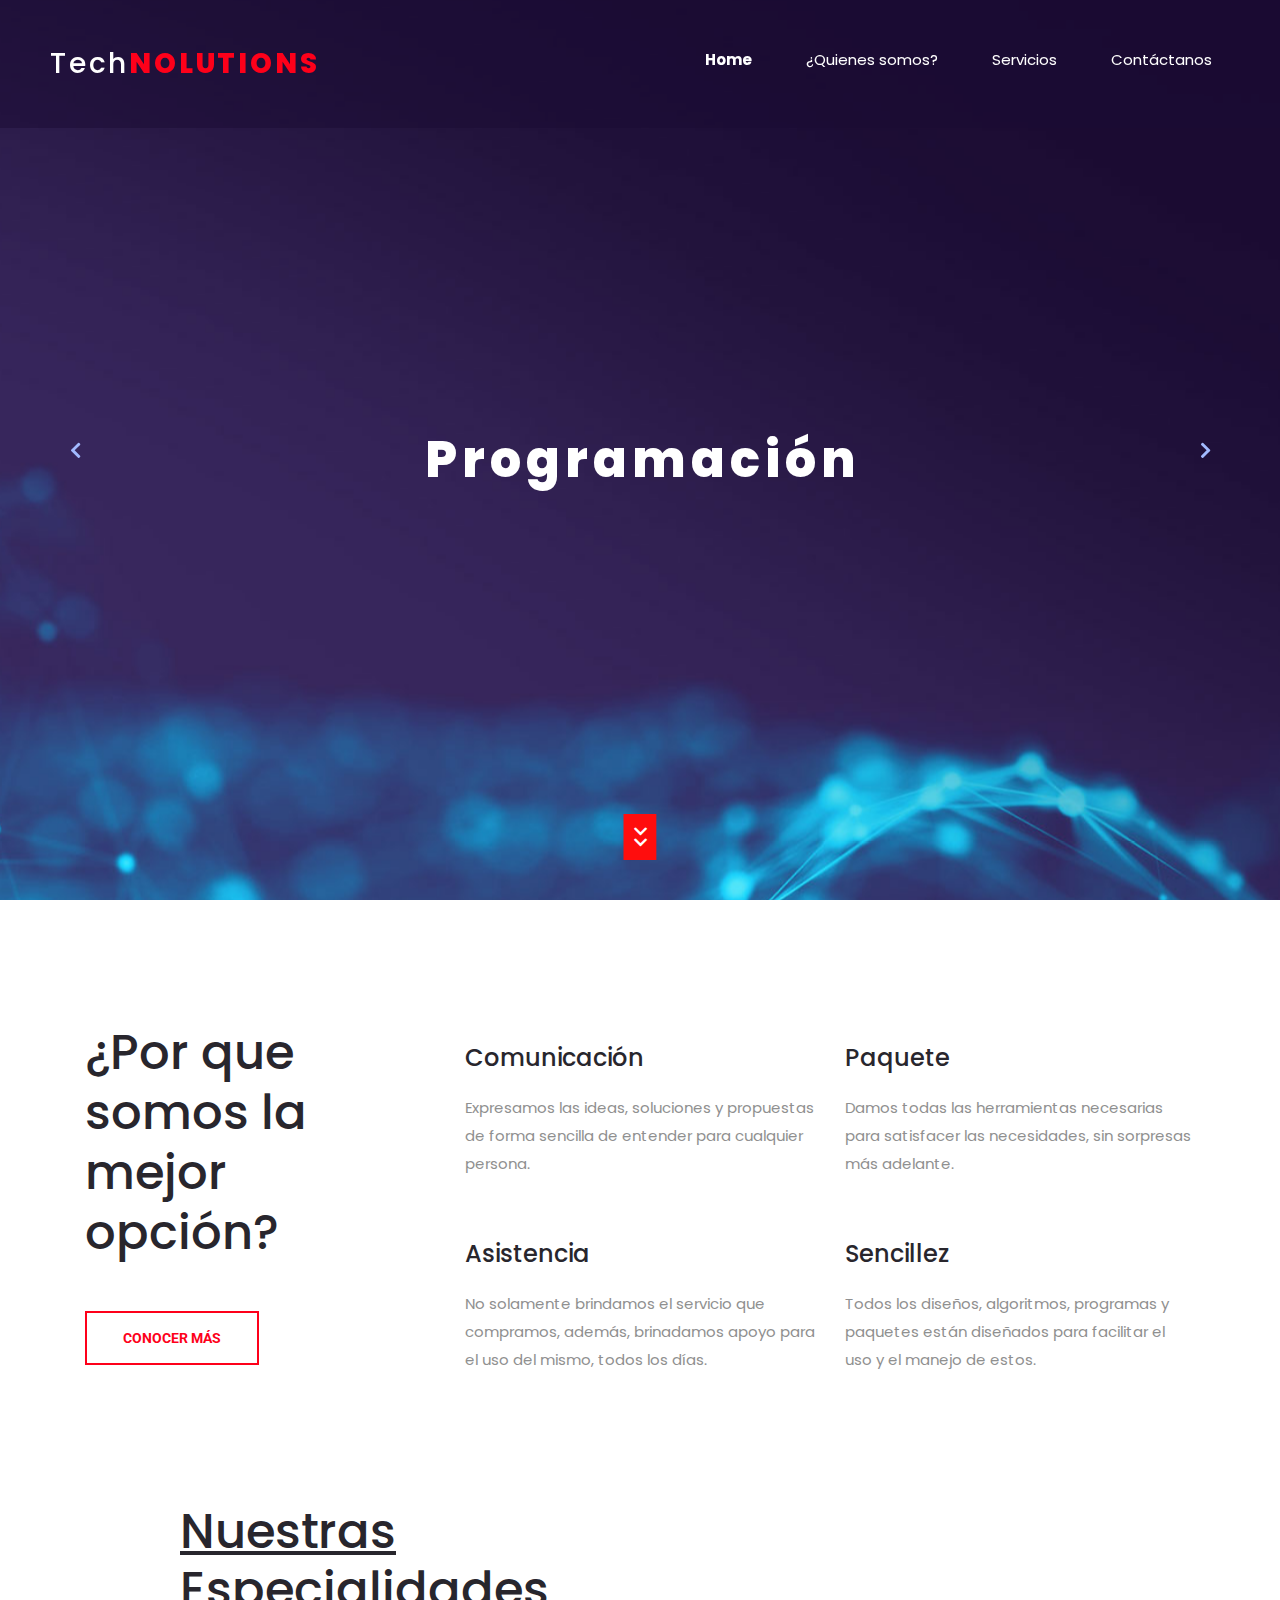
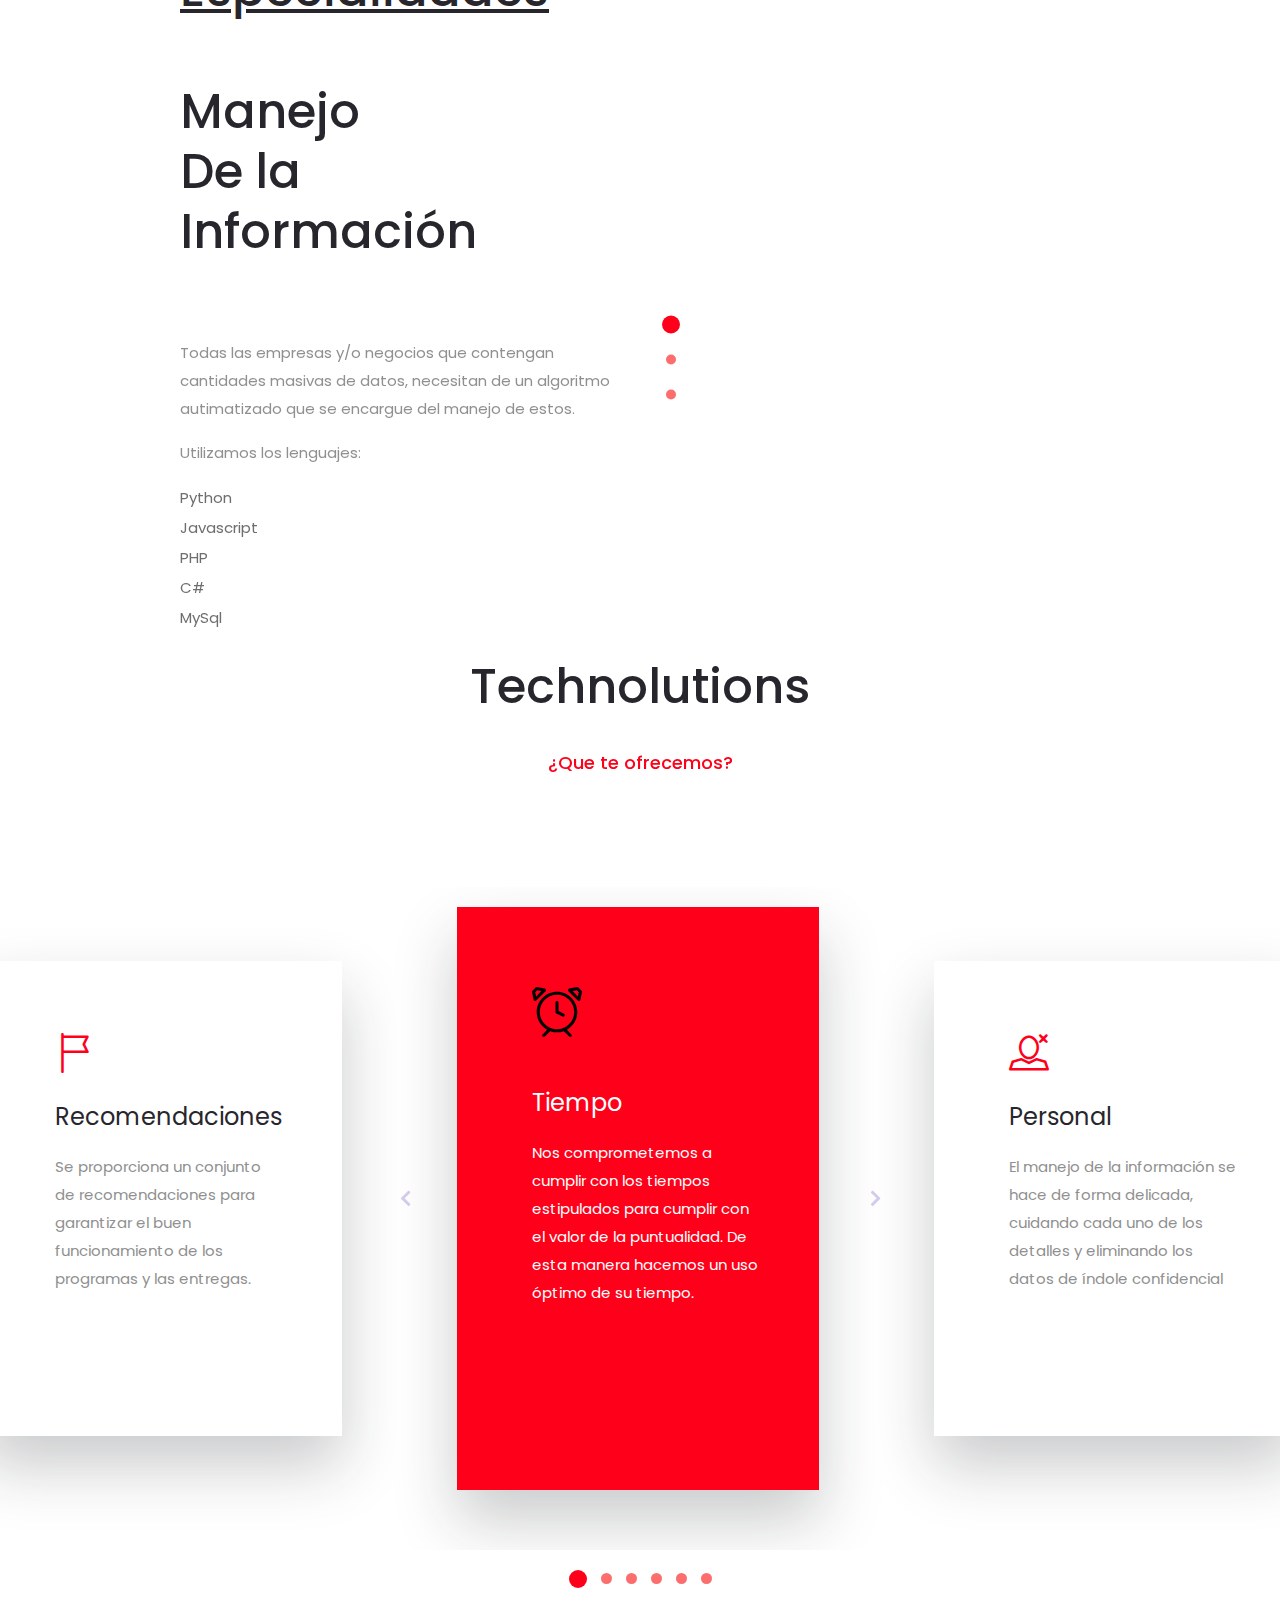
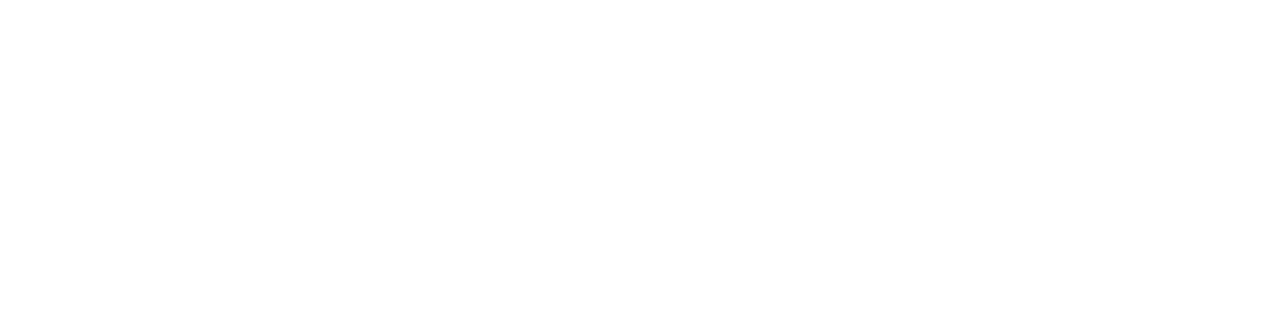
==== index.html @ a30c456f "Add files via upload" ====
<!DOCTYPE html>
<html lang="en">
<head>
<title>Technolutions</title>
<link rel="shortcut icon" href="images/logo.ico">
<meta charset="utf-8">
<meta http-equiv="X-UA-Compatible" content="IE=edge">
<meta name="description" content="RanGO Project">
<meta name="viewport" content="width=device-width, initial-scale=1">
<link rel="stylesheet" type="text/css" href="styles/bootstrap4/bootstrap.min.css">
<link href="plugins/fontawesome-free-5.0.1/css/fontawesome-all.css" rel="stylesheet" type="text/css">
<link rel="stylesheet" type="text/css" href="plugins/OwlCarousel2-2.2.1/owl.carousel.css">
<link rel="stylesheet" type="text/css" href="plugins/OwlCarousel2-2.2.1/owl.theme.default.css">
<link rel="stylesheet" type="text/css" href="plugins/OwlCarousel2-2.2.1/animate.css">
<link rel="stylesheet" type="text/css" href="plugins/slick-1.8.0/slick.css">
<link href="plugins/icon-font/styles.css" rel="stylesheet" type="text/css">
<link rel="stylesheet" type="text/css" href="styles/main_styles.css">
<link rel="stylesheet" type="text/css" href="styles/responsive.css">
</head>

<body>

<div class="super_container">
	
	<!-- Header -->

	<header class="header d-flex flex-row justify-content-end align-items-center trans_200">
		
		<!-- Logo -->
		<div class="logo mr-auto">
			<a href="#">Tech<span>Nolutions</span></a>
		</div>

		<!-- Navigation -->
		<nav class="main_nav justify-self-end text-right">
			<ul>
				<li class="active"><a href="#">Home</a></li>
				<li><a href="about.html">¿Quienes somos?</a></li>
				<li><a href="services.html">Servicios</a></li>
				<li><a href="contact.html">Contáctanos</a></li>
			</ul>
			
		
		</nav>

		<!-- Hamburger -->
		<div class="hamburger_container bez_1">
			<i class="fas fa-bars trans_200"></i>
		</div>
		
	</header>

	<!-- Menu -->

	<div class="menu_container">
		<div class="menu menu_mm text-right">
			<div class="menu_close"><i class="far fa-times-circle trans_200"></i></div>
			<ul class="menu_mm">
				<li class="active"><a href="#">Home</a></li>
				<li><a href="about.html">¿Quienes somos?</a></li>
				<li><a href="services.html">Servicios</a></li>
				<li><a href="contact.html">Contáctanos</a></li>
			</ul>
		</div>
	</div>

	<!-- Home -->

	<div class="home">
		<div class="home_background_container prlx_parent">
			<div class="home_background prlx" style="background-image:url(images/slider_background.jpg)"></div>
		</div>
		
		<!-- Hero Slider -->
		<div class="hero_slider_container">
			
			<!-- Slider -->
			<div class="owl-carousel owl-theme hero_slider">

				<!-- Slider Item -->
				<div class="owl-item hero_slider_item item_1 d-flex flex-column align-items-center justify-content-center">
					<span></span>
					<span></span>
					<span style="font-size: 50px;">Programación</span>
					<span></span>
				</div>
				<div class="owl-item hero_slider_item item_1 d-flex flex-column align-items-center justify-content-center">
					<span></span>
					<span></span>
					<span style="font-size: 50px;">Mantenimiento</span>
					<span></span>
				</div>
				<div class="owl-item hero_slider_item item_1 d-flex flex-column align-items-center justify-content-center">
					<span></span>
					<span></span>
					<span style="font-size: 50px;">Tutorías</span>
					<span></span>
				</div>


			</div>
			
			<!-- Hero Slider Navigation Left -->
			<div class="hero_slider_nav hero_slider_nav_left">
				<div class="hero_slider_prev d-flex flex-column align-items-center justify-content-center trans_200">
					<i class="fas fa-chevron-left trans_200"></i>
				</div>
			</div>

			<!-- Hero Slider Navigation Right -->
			<div class="hero_slider_nav hero_slider_nav_right">
				<div class="hero_slider_next d-flex flex-column align-items-center justify-content-center trans_200">
					<i class="fas fa-chevron-right trans_200"></i>
				</div>
			</div>

		</div>

		<div class="hero_side_text_container">
			<div class="double_arrow_container d-flex flex-column align-items-center justify-content-center">
				<div class="double_arrow nav_links" data-scroll-to=".icon_boxes">
					<i class="fas fa-chevron-left trans_200"></i>
					<i class="fas fa-chevron-left trans_200"></i>
				</div>
			</div>
			<div class="hero_side_text" style="background-color: #ff0d0d;">
				<h2 style="font-size: 35px;color: #fff;">Solucionando problemas sin crear más</h2>
			</div>
		</div>
		
		<div class="next_section_scroll" style="background-color: #ff0d0d;">
			<div class="next_section nav_links" data-scroll-to=".icon_boxes" style="background-color: #ff0d0d;">
				<i class="fas fa-chevron-down trans_200"></i>
				<i class="fas fa-chevron-down trans_200"></i>
			</div>
		</div>
			
	</div>

	<!-- Icon Boxes -->

	<div class="icon_boxes">
		<div class="container">
			<div class="row">
				<div class="col-lg-4">
					<div class="icon_box_title">
						<h1>¿Por que somos la mejor opción?</h1>
					</div>
					<div class="button icon_box_button trans_200">
						<a href="about.html" class="trans_200">Conocer más</a>
					</div>
				</div>

				<div class="col-lg-4 icon_box_col">

					<!-- Icon Box Item -->
					<div class="icon_box_item">
						<h2>Comunicación</h2>
						<p>Expresamos las ideas, soluciones y propuestas de forma sencilla de entender para cualquier persona.</p>
					</div>

					<!-- Icon Box Item -->
					<div class="icon_box_item">
						<h2>Asistencia</h2>
						<p>No solamente brindamos el servicio que compramos, además, brinadamos apoyo para el uso del mismo, todos los días.</p>
					</div>

				</div>

				<div class="col-lg-4 icon_box_col">

					<!-- Icon Box Item -->
					<div class="icon_box_item">
						<h2>Paquete</h2>
						<p>Damos todas las herramientas necesarias para satisfacer las necesidades, sin sorpresas más adelante.</p>
					</div>

					<!-- Icon Box Item -->
					<div class="icon_box_item">
						<h2>Sencillez</h2>
						<p>Todos los diseños, algoritmos, programas y paquetes están diseñados para facilitar el uso y el manejo de estos.</p>
					</div>
					
				</div>
			</div>
		</div>
	</div>

	<!-- Vertical Slider Section -->

	<div class="v_slider_section">
		<div class="container fill_height">
			<div class="row fill_height">

			

				<div class="col-lg-5 offset-lg-1 v_slider_content d-flex flex-column justify-content-center">
					<div class="v_slider_container">

						<!-- Vertical Slider -->
						<h1 style="text-decoration: underline;">Nuestras Especialidades</h1>
						<br><br>
						<div class="v_slider">
							<!-- Vertical Slider Item -->
							<div class="v_slider_item">
								<h1>Manejo</h1>
								<h1>De la</h1>
								<h1>Información</h1>
								<p>Todas las empresas y/o negocios que contengan cantidades masivas de datos, necesitan de un algoritmo autimatizado que se encargue del manejo de estos.</p>
								<p>Utilizamos los lenguajes: </p>
								<ul>
									<li>Python</li>
									<li>Javascript</li>
									<li>PHP</li>
									<li>C#</li>
									<li>MySql</li>
								</ul>
								
							</div>
							<div class="v_slider_item">
								<h1>Diseño</h1>
								<h1>Digital</h1>
								<p>Realizamos el diseño de forma llamativa de todos los elementos que puedan ser utilizados para difundir de forma digital o física.</p>
								<ul>
									<li>Digitalización de firmas</li>
									<li>Logos</li>
									<li>Tarjetas de presentación</li>
									<li>Posters</li>
									<li>Flyers</li>
									<li>Videos</li>
									<li>Edición de fotos</li>
									<li>Posts</li>
									
								</ul>
								
							</div>
							<div class="v_slider_item">
								<h1>Mantenimiento</h1>
								<p>Realizamos todos los procesos necesarios para extender, cuidar y asegurar la vida de los equipos informáticos.</p>
								<p>¿Que hacemos?</p>
								<ul>
									<li><strong>Mantenimiento general</strong> (computadoras, celulares, consolas, equipos de sonido, etc)</li>
									<li><strong>Problemas de software</strong> (pantallazos azules, instalación de windows, rendimiento deficiente, etc)</li>
									<li><strong>Ensamblamiento de computadoras</strong></li>
									<li><strong>instalación de productos</strong>(entretenimiento, productividad, etc)</li>
								</ul>
								
							</div>


						</div>
					</div>
				</div>

			</div>
		</div>
	</div>

	<!-- Services -->

	<div class="services">
		<div class="container">
			<div class="row">
				<div class="col text-center">
					<div class="section_title">
						<h1>Technolutions</h1>
						<span>¿Que te ofrecemos?</span>
					</div>
				</div>
			</div>
		</div>

		<div class="h_slider_container services_slider_container">
			<div class="service_slider_outer">
				<!-- Services Slider -->
				<div class="owl-carousel owl-theme services_slider">
					
					<!-- Services Slider Item-->
					<div class="owl-item services_item">
						<div class="services_item_inner">
							<div class="service_item_content">
								<div class="service_item_title">
									<div class="service_item_icon">
										<div data-icon="&#xe083;" class="icon"></div>
									</div>
									<h2>Tiempo</h2>
								</div>
								<p>Nos comprometemos a cumplir con los tiempos estipulados para cumplir con el valor de la puntualidad. De esta manera hacemos un uso óptimo de su tiempo.</p>
							
							</div>
						</div>
					</div>

					<!-- Services Slider Item-->
					<div class="owl-item services_item">
						<div class="services_item_inner">
							<div class="service_item_content">
								<div class="service_item_title">
									<div class="service_item_icon">
										<div data-icon="&#xe059;" class="icon"></div>
									</div>
									<h2>Personal</h2>
								</div>
								<p>El manejo de la información se hace de forma delicada, cuidando cada uno de los detalles y eliminando los datos de índole confidencial</p>
								
							</div>
						</div>
					</div>

					<!-- Services Slider Item-->
					<div class="owl-item services_item">
						<div class="services_item_inner">
							<div class="service_item_content">
								<div class="service_item_title">
									<div class="service_item_icon">
										<div data-icon="&#xe024;" class="icon"></div>
									</div>
									<h2>Comparación</h2>
								</div>
								<p>Anotación de cada una de las mejoras fueron realizadas con nosotros.</p>

							</div>
						</div>
					</div>

					<!-- Services Slider Item-->
					<div class="owl-item services_item">
						<div class="services_item_inner">
							<div class="service_item_content">
								<div class="service_item_title">
									<div class="service_item_icon">
										<div data-icon="&#xe05e;" class="icon"></div>
									</div>
									<h2>Difusión</h2>
								</div>
								<p>Al contactar y comprar con nosotros, nos comprometemos a recomendar los servicios del cliente con demás contactos.</p>

							</div>
						</div>
					</div>

					<!-- Services Slider Item-->
					<div class="owl-item services_item">
						<div class="services_item_inner">
							<div class="service_item_content">
								<div class="service_item_title">
									<div class="service_item_icon">
										<div data-icon="&#xe040;" class="icon"></div>
									</div>
									<h2>Retroalimentación</h2>
								</div>
								<p>Al ser un servicio completo, proporcionamos respuestas a todas las dudas que puedan surgir.</p>
								
							</div>
						</div>
					</div>

					<!-- Services Slider Item-->
					<div class="owl-item services_item">
						<div class="services_item_inner">
							<div class="service_item_content">
								<div class="service_item_title">
									<div class="service_item_icon">
										<div data-icon="&#xe020;" class="icon"></div>
									</div>
									<h2>Recomendaciones</h2>
								</div>
								<p>Se proporciona un conjunto de recomendaciones para garantizar el buen funcionamiento de los programas y las entregas.</p>
							
							</div>
						</div>
					</div>

				</div>
			
				<div class="services_slider_nav services_slider_nav_left"><i class="fas fa-chevron-left trans_200"></i></div>
				<div class="services_slider_nav services_slider_nav_right"><i class="fas fa-chevron-right trans_200"></i></div>

			</div>
		</div>
	</div>

	

	<!-- Footer -->

	<footer class="footer">

			<div class="container">
				<div class="row">
					
					<div class="col-lg-4">
						
						<!-- Footer Intro -->
						<div class="footer_intro">
							
							<!-- Logo -->
							
						
							
							
							<!-- Copyright -->
							
							
						</div>
						
						<!-- Footer Services -->
						
						
						
					</div>
				</footer>

</div>

<script src="js/jquery-3.2.1.min.js"></script>
<script src="styles/bootstrap4/popper.js"></script>
<script src="styles/bootstrap4/bootstrap.min.js"></script>
<script src="plugins/greensock/TweenMax.min.js"></script>
<script src="plugins/greensock/TimelineMax.min.js"></script>
<script src="plugins/scrollmagic/ScrollMagic.min.js"></script>
<script src="plugins/greensock/animation.gsap.min.js"></script>
<script src="plugins/greensock/ScrollToPlugin.min.js"></script>
<script src="plugins/slick-1.8.0/slick.js"></script>
<script src="plugins/OwlCarousel2-2.2.1/owl.carousel.js"></script>
<script src="plugins/scrollTo/jquery.scrollTo.min.js"></script>
<script src="plugins/easing/easing.js"></script>
<script src="js/custom.js"></script>
</body>

</html>
---- plugins/icon-font/styles.css ----
@charset "UTF-8";

@font-face {
  font-family: "outlined-iconset";
  src:url("fonts/outlined-iconset.eot");
  src:url("fonts/outlined-iconset.eot?#iefix") format("embedded-opentype"),
    url("fonts/outlined-iconset.woff") format("woff"),
    url("fonts/outlined-iconset.ttf") format("truetype"),
    url("fonts/outlined-iconset.svg#outlined-iconset") format("svg");
  font-weight: normal;
  font-style: normal;

}

[data-icon]:before {
  font-family: "outlined-iconset" !important;
  content: attr(data-icon);
  font-style: normal !important;
  font-weight: normal !important;
  font-variant: normal !important;
  text-transform: none !important;
  speak: none;
  line-height: 1;
  -webkit-font-smoothing: antialiased;
  -moz-osx-font-smoothing: grayscale;
}

[class^="icon-"]:before,
[class*=" icon-"]:before {
  font-family: "outlined-iconset" !important;
  font-style: normal !important;
  font-weight: normal !important;
  font-variant: normal !important;
  text-transform: none !important;
  speak: none;
  line-height: 1;
  -webkit-font-smoothing: antialiased;
  -moz-osx-font-smoothing: grayscale;
}

.icon-boat:before {
  content: "\e000";
}
.icon-booknote:before {
  content: "\e001";
}
.icon-booknote-add:before {
  content: "\e002";
}
.icon-booknote-remove:before {
  content: "\e003";
}
.icon-camera-1:before {
  content: "\e004";
}
.icon-camera-2:before {
  content: "\e005";
}
.icon-cloud-check:before {
  content: "\e006";
}
.icon-cloud-delete:before {
  content: "\e007";
}
.icon-cloud-download:before {
  content: "\e008";
}
.icon-cloud-upload:before {
  content: "\e009";
}
.icon-cloudy:before {
  content: "\e00a";
}
.icon-cocktail:before {
  content: "\e00b";
}
.icon-coffee:before {
  content: "\e00c";
}
.icon-compass:before {
  content: "\e00d";
}
.icon-compress:before {
  content: "\e00e";
}
.icon-cutlery:before {
  content: "\e00f";
}
.icon-delete:before {
  content: "\e010";
}
.icon-delete-folder:before {
  content: "\e011";
}
.icon-dialogue-add:before {
  content: "\e012";
}
.icon-dialogue-delete:before {
  content: "\e013";
}
.icon-dialogue-happy:before {
  content: "\e014";
}
.icon-dialogue-sad:before {
  content: "\e015";
}
.icon-dialogue-text:before {
  content: "\e016";
}
.icon-dialogue-think:before {
  content: "\e017";
}
.icon-diamond:before {
  content: "\e018";
}
.icon-dish-fork:before {
  content: "\e019";
}
.icon-dish-spoon:before {
  content: "\e01a";
}
.icon-download:before {
  content: "\e01b";
}
.icon-download-folder:before {
  content: "\e01c";
}
.icon-expand:before {
  content: "\e01d";
}
.icon-eye:before {
  content: "\e01e";
}
.icon-fast-food:before {
  content: "\e01f";
}
.icon-flag:before {
  content: "\e020";
}
.icon-folder:before {
  content: "\e021";
}
.icon-geolocalizator:before {
  content: "\e022";
}
.icon-globe:before {
  content: "\e023";
}
.icon-graph:before {
  content: "\e024";
}
.icon-graph-descending:before {
  content: "\e025";
}
.icon-graph-rising:before {
  content: "\e026";
}
.icon-hammer:before {
  content: "\e027";
}
.icon-happy-drop:before {
  content: "\e028";
}
.icon-headphones:before {
  content: "\e029";
}
.icon-heart:before {
  content: "\e02a";
}
.icon-heart-broken:before {
  content: "\e02b";
}
.icon-home:before {
  content: "\e02c";
}
.icon-hourglass:before {
  content: "\e02d";
}
.icon-image:before {
  content: "\e02e";
}
.icon-key:before {
  content: "\e02f";
}
.icon-life-buoy:before {
  content: "\e030";
}
.icon-list:before {
  content: "\e031";
}
.icon-lock-closed:before {
  content: "\e032";
}
.icon-lock-open:before {
  content: "\e033";
}
.icon-loudspeaker:before {
  content: "\e034";
}
.icon-magnifier:before {
  content: "\e035";
}
.icon-magnifier-minus:before {
  content: "\e036";
}
.icon-magnifier-plus:before {
  content: "\e037";
}
.icon-mail:before {
  content: "\e038";
}
.icon-mail-open:before {
  content: "\e039";
}
.icon-map:before {
  content: "\e03a";
}
.icon-medical-case:before {
  content: "\e03b";
}
.icon-microphone-1:before {
  content: "\e03c";
}
.icon-microphone-2:before {
  content: "\e03d";
}
.icon-minus:before {
  content: "\e03e";
}
.icon-multiple-image:before {
  content: "\e03f";
}
.icon-music-back:before {
  content: "\e040";
}
.icon-music-backtoend:before {
  content: "\e041";
}
.icon-music-eject:before {
  content: "\e042";
}
.icon-music-forward:before {
  content: "\e043";
}
.icon-music-forwardtoend:before {
  content: "\e044";
}
.icon-music-pause:before {
  content: "\e045";
}
.icon-music-play:before {
  content: "\e046";
}
.icon-music-random:before {
  content: "\e047";
}
.icon-music-repeat:before {
  content: "\e048";
}
.icon-music-stop:before {
  content: "\e049";
}
.icon-musical-note:before {
  content: "\e04a";
}
.icon-musical-note-2:before {
  content: "\e04b";
}
.icon-old-video-cam:before {
  content: "\e04c";
}
.icon-paper-pen:before {
  content: "\e04d";
}
.icon-paper-pencil:before {
  content: "\e04e";
}
.icon-paper-sheet:before {
  content: "\e04f";
}
.icon-pen-pencil-ruler:before {
  content: "\e050";
}
.icon-pencil:before {
  content: "\e051";
}
.icon-pencil-ruler:before {
  content: "\e052";
}
.icon-plus:before {
  content: "\e053";
}
.icon-portable-pc:before {
  content: "\e054";
}
.icon-pricetag:before {
  content: "\e055";
}
.icon-printer:before {
  content: "\e056";
}
.icon-profile:before {
  content: "\e057";
}
.icon-profile-add:before {
  content: "\e058";
}
.icon-profile-remove:before {
  content: "\e059";
}
.icon-rainy:before {
  content: "\e05a";
}
.icon-rotate:before {
  content: "\e05b";
}
.icon-setting-1:before {
  content: "\e05c";
}
.icon-setting-2:before {
  content: "\e05d";
}
.icon-share:before {
  content: "\e05e";
}
.icon-shield-down:before {
  content: "\e05f";
}
.icon-shield-left:before {
  content: "\e060";
}
.icon-shield-right:before {
  content: "\e061";
}
.icon-shield-up:before {
  content: "\e062";
}
.icon-shopping-cart:before {
  content: "\e063";
}
.icon-shopping-cart-content:before {
  content: "\e064";
}
.icon-sinth:before {
  content: "\e065";
}
.icon-smartphone:before {
  content: "\e066";
}
.icon-spread:before {
  content: "\e067";
}
.icon-squares:before {
  content: "\e068";
}
.icon-stormy:before {
  content: "\e069";
}
.icon-sunny:before {
  content: "\e06a";
}
.icon-tablet:before {
  content: "\e06b";
}
.icon-three-stripes-horiz:before {
  content: "\e06c";
}
.icon-three-stripes-vert:before {
  content: "\e06d";
}
.icon-ticket:before {
  content: "\e06e";
}
.icon-todolist:before {
  content: "\e06f";
}
.icon-todolist-add:before {
  content: "\e070";
}
.icon-todolist-check:before {
  content: "\e071";
}
.icon-trash-bin:before {
  content: "\e072";
}
.icon-tshirt:before {
  content: "\e073";
}
.icon-tv-monitor:before {
  content: "\e074";
}
.icon-umbrella:before {
  content: "\e075";
}
.icon-upload:before {
  content: "\e076";
}
.icon-upload-folder:before {
  content: "\e077";
}
.icon-variable:before {
  content: "\e078";
}
.icon-video-cam:before {
  content: "\e079";
}
.icon-volume-higher:before {
  content: "\e07a";
}
.icon-volume-lower:before {
  content: "\e07b";
}
.icon-volume-off:before {
  content: "\e07c";
}
.icon-watch:before {
  content: "\e07d";
}
.icon-waterfall:before {
  content: "\e07e";
}
.icon-website-1:before {
  content: "\e07f";
}
.icon-website-2:before {
  content: "\e080";
}
.icon-wine:before {
  content: "\e081";
}
.icon-calendar:before {
  content: "\e082";
}
.icon-alarm-clock:before {
  content: "\e083";
}
.icon-add-folder:before {
  content: "\e084";
}
.icon-accelerator:before {
  content: "\e085";
}
.icon-agenda:before {
  content: "\e086";
}
.icon-arrow-left:before {
  content: "\e087";
}
.icon-arrow-down:before {
  content: "\e088";
}
.icon-battery-1:before {
  content: "\e089";
}
.icon-case:before {
  content: "\e08a";
}
.icon-arrow-up:before {
  content: "\e08b";
}
.icon-arrow-right:before {
  content: "\e08c";
}
.icon-case-2:before {
  content: "\e08d";
}
.icon-cd:before {
  content: "\e08e";
}
.icon-battery-2:before {
  content: "\e08f";
}
.icon-battery-3:before {
  content: "\e090";
}
.icon-check:before {
  content: "\e091";
}
.icon-battery-4:before {
  content: "\e092";
}
.icon-chronometer:before {
  content: "\e093";
}
.icon-clock:before {
  content: "\e094";
}
.icon-blackboard-graph:before {
  content: "\e095";
}
---- styles/main_styles.css ----
@charset "utf-8";
/* CSS Document */

/******************************

COLOR PALETTE




[Table of Contents]

1. Fonts
2. Body and some general stuff
3. Home
	3.1 Header
		3.1.1 Logo
		3.1.2 Main Navigation
		3.1.3 Search
		3.1.4 Hamburger
	3.2 Hero Slider
	3.3 Next Section Scroll
4. Menu
5. Icon Boxes
6. Vertical Slider Section
7. Services
	7.1 Services Slider
8. Features
9. Call to action
10. Text Line
11. Newsletter
12. Footer


******************************/

/***********
1. Fonts
***********/

@import url('https://fonts.googleapis.com/css?family=Poppins:300,400,500,600,700,800,900|Roboto:300,400,500,700,900');

/*********************************
2. Body and some general stuff
*********************************/

*
{
	margin: 0;
	padding: 0;
	-webkit-font-smoothing: antialiased;
	-webkit-text-shadow: rgba(0,0,0,.01) 0 0 1px;
	text-shadow: rgba(0,0,0,.01) 0 0 1px;
}
body
{
	font-family: 'Poppins', sans-serif;
	font-size: 15px;
	line-height: 2;
	font-weight: 400;
	background: #FFFFFF;
	color: #6e6e6e;
}
div
{
	display: block;
	position: relative;
	-webkit-box-sizing: border-box;
    -moz-box-sizing: border-box;
    box-sizing: border-box;
}
ul
{
	list-style: none;
	margin-bottom: 0px;
}
p
{
	font-family: 'Poppins', sans-serif;
	font-size: 15px;
	line-height: 1.86;
	font-weight: 400;
	color: #909090;
	-webkit-font-smoothing: antialiased;
	-webkit-text-shadow: rgba(0,0,0,.01) 0 0 1px;
	text-shadow: rgba(0,0,0,.01) 0 0 1px;
}
p a
{
	display: inline;
	position: relative;
	color: inherit;
	border-bottom: solid 1px #ffa07f;
	-webkit-transition: all 200ms ease;
	-moz-transition: all 200ms ease;
	-ms-transition: all 200ms ease;
	-o-transition: all 200ms ease;
	transition: all 200ms ease;
}
a, a:hover, a:visited, a:active, a:link
{
	text-decoration: none;
	-webkit-font-smoothing: antialiased;
	-webkit-text-shadow: rgba(0,0,0,.01) 0 0 1px;
	text-shadow: rgba(0,0,0,.01) 0 0 1px;
}
p a:active
{
	position: relative;
	color: #FF6347;
}
p a:hover
{
	color: #FFFFFF;
	background: #ffa07f;
}
p a:hover::after
{
	opacity: 0.2;
}
::selection
{
	background: #ffd9bf;
	color: #FE001A;
}
p::selection
{
	background: #ffd9bf;
}
h1{font-size: 48px;}
h2{font-size: 24px;}
h3{font-size: 18px;}
h4{font-size: 14px;}
h5{font-size: 11px;}
h1, h2, h3, h4, h5, h6
{
	color: #28262d;
	-webkit-font-smoothing: antialiased;
	-webkit-text-shadow: rgba(0,0,0,.01) 0 0 1px;
	text-shadow: rgba(0,0,0,.01) 0 0 1px;
}
h1::selection, 
h2::selection, 
h3::selection, 
h4::selection, 
h5::selection, 
h6::selection
{
	
}
::-webkit-input-placeholder
{
	font-size: 14px !important;
	font-style: italic !important;
	font-weight: 400 !important;
	color: #9988ba !important;
}
:-moz-placeholder /* older Firefox*/
{
	font-size: 14px !important;
	font-style: italic !important;
	font-weight: 400 !important;
	color: #9988ba !important;
}
::-moz-placeholder /* Firefox 19+ */ 
{
	font-size: 14px !important;
	font-style: italic !important;
	font-weight: 400 !important;
	color: #9988ba !important;
} 
:-ms-input-placeholder
{ 
	font-size: 14px !important;
	font-style: italic !important;
	font-weight: 400 !important;
	color: #9988ba !important;
}
::input-placeholder
{
	font-size: 14px !important;
	font-style: italic !important;
	font-weight: 400 !important;
	color: #9988ba !important;
}
.form-control
{
	color: #db5246;
}
section
{
	display: block;
	position: relative;
	box-sizing: border-box;
}
.clear
{
	clear: both;
}
.clearfix::before, .clearfix::after
{
	content: "";
	display: table;
}
.clearfix::after
{
	clear: both;
}
.clearfix
{
	zoom: 1;
}
.float_left
{
	float: left;
}
.float_right
{
	float: right;
}
.trans_200
{
	-webkit-transition: all 200ms ease;
	-moz-transition: all 200ms ease;
	-ms-transition: all 200ms ease;
	-o-transition: all 200ms ease;
	transition: all 200ms ease;
}
.trans_300
{
	-webkit-transition: all 300ms ease;
	-moz-transition: all 300ms ease;
	-ms-transition: all 300ms ease;
	-o-transition: all 300ms ease;
	transition: all 300ms ease;
}
.trans_400
{
	-webkit-transition: all 400ms ease;
	-moz-transition: all 400ms ease;
	-ms-transition: all 400ms ease;
	-o-transition: all 400ms ease;
	transition: all 400ms ease;
}
.trans_500
{
	-webkit-transition: all 500ms ease;
	-moz-transition: all 500ms ease;
	-ms-transition: all 500ms ease;
	-o-transition: all 500ms ease;
	transition: all 500ms ease;
}
.bez_1
{
	-webkit-transition: all 0.3s cubic-bezier(0.7, 0, 0.3, 1);
	-moz-transition: all 0.3s cubic-bezier(0.7, 0, 0.3, 1);
	-ms-transition: all 0.3s cubic-bezier(0.7, 0, 0.3, 1);
	-o-transition: all 0.3s cubic-bezier(0.7, 0, 0.3, 1);
	transition: all 0.3s cubic-bezier(0.7, 0, 0.3, 1);
}
.fill_height
{
	height: 100%;
}
.super_container
{
	width: 100%;
	overflow: hidden;
}
.button
{
	display: inline-block;
	height: 54px;
	width: 174px;
	text-align: center;
	border: solid 2px #FE001A;
	background: transparent;
}
.button a
{
	display: block;
	font-family: 'Roboto', sans-serif;
	font-size: 14px;
	font-weight: 700;
	line-height: 50px;
	text-transform: uppercase;
	color: #FE001A;
}
.prlx_parent
{
	overflow: hidden;
}
.prlx
{
	height: 130% !important;
}

/*********************************
3. Home
*********************************/

.home
{
	width: 100%;
	height: 100vh;
}
.home_background_container
{
	position: absolute;
	top: 0;
	left: 0;
	width: 100%;
	height: 100%;
}
.home_background
{
	width: 100%;
	height: 100%;
	background-repeat: no-repeat;
	background-size: cover;
	background-position: center center;
}

/*********************************
3.1 Header
*********************************/

.header
{
	position: fixed;
	top: 0;
	left: 0;
	width: 100%;
	height: 128px;
	background: rgba(27, 11, 51, 0.52);
	z-index: 10;
}
.header.scrolled
{
	height: 80px;
	background: rgba(27, 11, 51, 0.92);
}

/*********************************
3.1.1 Logo
*********************************/

.logo
{
	padding-left: 57px;
	flex-basis: 50%;
}
.logo a
{
	font-size: 36px;
	font-weight: 500;
	color: #fefefe;
	letter-spacing: 0.1em;
	line-height: 128px;
}
.logo a span
{
	font-weight: 800;
	color: #FE001A;
	text-transform: uppercase;
}

/*********************************
3.1.2 Main Navigation
*********************************/

.main_nav
{
	flex-basis: 200%;
}
.main_nav ul
{
	display: inline-block;
	margin-right: 100px;
	-webkit-transform: translateY(-4px);
	-moz-transform: translateY(-4px);
	-ms-transform: translateY(-4px);
	-o-transform: translateY(-4px);
	transform: translateY(-4px);
}
.main_nav ul li
{
	display: inline-block;
	margin-right: 65px;
}
.main_nav ul li:last-child
{
	margin-right: 0px;
}
.main_nav ul li a
{
	display: block;
	font-size: 15px;
	font-weight: 400;
	line-height: 40.51px;
	color: #FFFFFF;
}
.main_nav ul li.active a
{
	font-weight: 700;
}

/*********************************
3.1.3 Search
*********************************/

.search
{
	display: inline-block;
	margin-right: 49px;
	width: 237px;
	height: 100%;
}
.search_content
{
	width: 100%;
	height: 100%;
}
.search_button
{
	width: 40px;
	height: 40px;
	background: transparent;
	cursor: pointer;
}
.search_button:active
{
	background: #301b54;
}
.search_form
{
	position: absolute;
	right: 0;
	top: 90px;
	width: 237px;
	height: 40px;
	visibility: hidden;
	opacity: 0;
}
.search_form.active
{
	top: 75px;
	visibility: visible;
	opacity: 1;
}
.search_input
{
	width: 100%;
	height: 100%;
	background: #FFFFFF;
	color: #1b0b32;
	padding-left: 20px;
	outline: none !important;
	border: none !important;
	box-shadow: 0px 8px 20px rgba(0,0,0,0.15);
}

/*********************************
3.1.4 Hamburger
*********************************/

.hamburger_container
{
	display: none;
	cursor: pointer;
	margin-right: 40px;
	flex-basis: 40px;
	text-align: right;
}
.hamburger_container i
{
	font-size: 24px;
	padding: 10px;
	color: #FFFFFF;
}
.hamburger_container:hover i
{
	color: #FE001A;
}

/*********************************
3.2 Hero Slider
*********************************/

.hero_slider_container
{
	width: 100%;
	height: 100%;
	z-index: 9;
}
.hero_slider
{
	width: 100%;
	height: 100%;
}
.hero_slider_item
{
	height: 100%;
}
.item_1 span
{
	font-size: 24px;
	line-height: 1.5;
	font-weight: 500;
	color: #FFFFFF;
}
.item_1 span:first-child
{
	font-size: 24px;
	margin-bottom: 22px;
}
.item_1 span:nth-child(2)
{
	margin-bottom: 11px;
}
.item_1 span:nth-child(3)
{
	font-size: 236px;
	font-weight: 800;
	line-height: 1;
	letter-spacing: 0.1em;
	margin-bottom: 14px;
	margin-right: -0.1em;
}
.item_1 span:nth-child(4)
{
	font-size: 24px;
}
.hero_slider_nav
{
	position: absolute;
	top: 50%;
	width: 50px;
	height: 50px;
	-webkit-transform: translateY(-50%);
	-moz-transform: translateY(-50%);
	-ms-transform: translateY(-50%);
	-o-transform: translateY(-50%);
	transform: translateY(-50%);
	z-index: 10;
}
.hero_slider_nav_left
{
	left: 50px;
}
.hero_slider_nav_right
{
	display: none;
	right: 50px;
}
.hero_slider_nav div
{
	width: 100%;
	height: 100%;
	border-radius: 50%;
	background: transparent;
	cursor: pointer;
}
.hero_slider_nav div::before
{
	display: block;
	position: absolute;
	top: 0;
	left: 0;
	width: 100%;
	height: 100%;
	content: '';
	background: #FE001A;
	border-radius: 50%;
	transform: scale(0);
	opacity: 0;
	z-index: -1;
	-webkit-transition: all 200ms ease;
	-moz-transition: all 200ms ease;
	-ms-transition: all 200ms ease;
	-o-transition: all 200ms ease;
	transition: all 200ms ease;
}
.hero_slider_nav div i
{
	font-size: 18px;
	color: #a2baff;
}
.hero_slider_nav div:hover::before
{
	opacity: 1;
	transform: scale(1);
}
.hero_slider_nav div:hover i
{
	color: #251343;
}
.hero_side_text_container
{
	position: absolute;
	top: 0;
	right: 285px;
	width: 865px;
	height: 236px;
	background: #ff0000;
	z-index: 9;
	transform-origin: top right;
	-webkit-transform: rotate(-90deg);
	-moz-transform: rotate(-90deg);
	-ms-transform: rotate(-90deg);
	-o-transform: rotate(-90deg);
	transform: rotate(-90deg);
}
.hero_side_text
{
	width: 80.5%;
	height: 100%;
	padding-right: 170px;
	padding-top: 51px;
	float: left;
}
.hero_side_text h2
{
	display: block;
	font-size: 30px;
	font-weight: 300;
	color: #9878e2;
}
.hero_side_text p
{
	display: block;
	font-size: 16px;
	font-weight: 300;
	line-height: 2.25;
	color: #FFFFFF;
}
.double_arrow_container
{
	width: 19.5%;
	height: 100%;
	float: left;
}
.double_arrow
{
	padding: 5px;
	-webkit-transform: translateY(-5px);
	-moz-transform: translateY(-5px);
	-ms-transform: translateY(-5px);
	-o-transform: translateY(-5px);
	transform: translateY(-5px);
	cursor: pointer;
}
.double_arrow i
{
	color: #FFFFFF;
}
.double_arrow i:first-child
{
	margin-right: -3px;
}
.double_arrow:hover i
{
	color: #FE001A;
}

/*********************************
3.3 Next Section Scroll
*********************************/

.next_section_scroll
{
	display: none;
	position: absolute;
	left: 50%;
	bottom: 40px;
	-webkit-transform: translateX(-50%);
	-moz-transform: translateX(-50%);
	-ms-transform: translateX(-50%);
	-o-transform: translateX(-50%);
	transform: translateX(-50%);
	cursor: pointer;
	z-index: 9;
	padding: 10px;
}
.next_section i
{
	display: block;
	color: #FFFFFF;
}
.next_section i:first-child
{
	margin-bottom: -4px;
}
.next_section_scroll:hover i
{
	color: #FE001A;
}

/*********************************
4. Menu
*********************************/

.menu_container
{
	position: fixed;
	top: 0;
	right: -400px;
	width: 400px;
	height: 100vh;
	background: #FFFFFF;
	z-index: 11;
	opacity: 0;
	-webkit-transition: all 0.3s cubic-bezier(0.7, 0, 0.3, 1);
	-moz-transition: all 0.3s cubic-bezier(0.7, 0, 0.3, 1);
	-ms-transition: all 0.3s cubic-bezier(0.7, 0, 0.3, 1);
	-o-transition: all 0.3s cubic-bezier(0.7, 0, 0.3, 1);
	transition: all 0.3s cubic-bezier(0.7, 0, 0.3, 1);
}
.menu_container.active
{
	right: 0;
	opacity: 1;
}
.menu
{
	width: 100%;
	height: 100%;
}
.menu_close
{
	position: absolute;
	top: 50px;
	right: 30px;
	cursor: pointer;
}
.menu_close i
{
	font-size: 28px;
}
.menu_close:hover i
{
	color: #FE001A;
}
.menu ul
{
	padding-top: 115px;
	padding-right: 50px;
}
.menu ul li
{
	position: relative;
}
.menu ul li::after
{
	display: block;
	position: absolute;
	top: 50%;
	-webkit-transform: translateY(-50%);
	-moz-transform: translateY(-50%);
	-ms-transform: translateY(-50%);
	-o-transform: translateY(-50%);
	transform: translateY(-50%);
	right: -10px;
	width: 5px;
	height: 5px;
	border-radius: 50%;
	background: #FE001A;
	content: '';
}
.menu ul li.active a
{
	font-weight: 700;
}
.menu ul li a
{
	color: #000;
	-webkit-transition: all 200ms ease;
	-moz-transition: all 200ms ease;
	-ms-transition: all 200ms ease;
	-o-transition: all 200ms ease;
	transition: all 200ms ease;
}
.menu ul li a:hover
{
	color: #FE001A;
}

/*********************************
5. Icon Boxes
*********************************/

.icon_boxes
{
	width: 100%;
	padding-top: 123px;
	padding-bottom: 129px;
}
.icon_box_title
{
	padding-right: 50px;
	
}
.icon_box_title h1
{
	line-height: 1.25;
}
.icon_box_button
{
	margin-top: 40px;
}
.icon_box_button:hover
{
	background: #FE001A;
}
.icon_box_button:hover a
{
	color: #FFFFFF;
}
.icon_box_col
{
	padding-top: 21px;
}
.icon_box_item
{
	margin-bottom: 63px;
}
.icon_box_item:last-child
{
	margin-bottom: 0px;
}
.icon_box_item h2
{
	margin-bottom: 21px;
}
.icon_box_item p
{
	margin-bottom: 0px;
}

/*********************************
6. Vertical Slider Section
*********************************/

.v_slider_section
{
	height: 625px;
	padding-bottom: 65px;
}
.v_slider_section_image
{
	
}
.v_slider_image
{
	position: absolute;
	top: 50%;
	-webkit-transform: translateY(-50%);
	-moz-transform: translateY(-50%);
	-ms-transform: translateY(-50%);
	-o-transform: translateY(-50%);
	transform: translateY(-50%);
	right: 0;
	box-shadow: 0px 45px 59px rgba(24, 29, 33, 0.23);
}
.v_slider_content
{
	
}
.v_slider_container
{
	
}
.v_slider
{
	
}
.v_slider_item
{
	border: none !important;
}
.v_slider_item:focus
{
	outline: none !important;
	border: none !important;
}
.v_slider_item h1
{
	line-height: 52px;
}
.v_slider_item h1:last-of-type
{
	margin-bottom: 81px;
}
.person
{
	margin-top: 67px;
}
.person_image
{
	width: 44px;
	height: 44px;
}
.person_image img
{
	width: 100%;
}
.person_meta
{
	padding-left: 28px;
}
.person_name
{
	font-size: 15px;
	color: #28262d;
	margin-top: -5px;
	margin-bottom: -6px;
}
.person_title
{
	font-size: 13px;
	color: #909090;
}
.v_slider .slick-dots
{
	position: absolute;
	top: 50%;
	right: -145px;
	-webkit-transform: translateY(-50%);
	-moz-transform: translateY(-50%);
	-ms-transform: translateY(-50%);
	-o-transform: translateY(-50%);
	transform: translateY(-50%);
	display: -webkit-box;
	display: -moz-box;
	display: -ms-flexbox;
	display: -webkit-flex;
	display: flex;
	flex-direction: column;
	justify-content: space-around;
	align-items: center;
}
.v_slider .slick-dots
{
	width: 18px;
}
.v_slider .slick-dots li
{
	display: -webkit-box;
	display: -moz-box;
	display: -ms-flexbox;
	display: -webkit-flex;
	display: flex;
	flex-direction: column;
	justify-content: space-around;
	align-items: center;
	height: 35px;
}
.v_slider .slick-dots li.slick-active
{
	
}
.v_slider .slick-dots li button
{
	width: 10px;
	height: 10px;
	border-radius: 50%;
	border: none;
	text-indent: -9999px;
	cursor: pointer;
	background: #FC6E6E;
	-webkit-transition: all 200ms ease;
	-moz-transition: all 200ms ease;
	-ms-transition: all 200ms ease;
	-o-transition: all 200ms ease;
	transition: all 200ms ease;
}
.v_slider .slick-dots li button:focus,
.v_slider .slick-dots li button:active
{
	outline: none !important;
	border: none !important;
}
.v_slider .slick-dots li.slick-active button
{
	width: 18px;
	height: 18px;
	background: #FE001A;
}

/*********************************
7. Services
*********************************/

.services
{
	width: 100%;
	padding-top: 130px;
	padding-bottom: 184px;
}
.section_title h1
{
	font-weight: 500;
}
.section_title span
{
	display: block;
	font-size: 18px;
	font-weight: 500;
	color: #FE001A;
	margin-top: 29px;
}

/*********************************
7.1 Services Slider
*********************************/

.h_slider_container
{
	width: 100%;
}
.services_slider_container
{
	margin-top: 106px;
	width: 100%;
	height: 663px;
	-webkit-transform-style: preserve-3d;
	-moz-transform-style: preserve-3d;
	transform-style: preserve-3d;
}
.service_slider_outer
{
	position: relative;
	top: 0;
	left: 50%;
	-webkit-transform: translateX(-50%);
	-moz-transform: translateX(-50%);
	-ms-transform: translateX(-50%);
	-o-transform: translateX(-50%);
	transform: translateX(-50%);
	width: 1920px;
	height: 663px;
}
.services_slider
{
	height: 663px;
}
.services_slider .owl-stage-outer
{
	padding-top: 20px;
	padding-bottom: 60px;
}
.services_slider .owl-stage
{
	right: 50px;
}
.services_slider .owl-item
{
	display: -webkit-box;
	display: -moz-box;
	display: -ms-flexbox;
	display: -webkit-flex;
	display: flex;
	flex-direction: column;
	justify-content: center;
	align-items: center;
}
.services_slider .owl-item.center
{
	margin-left: 48px !important;
	margin-right: 115px !important;
}
.services_slider .owl-item.center .services_item_inner
{
	background: #FE001A;
}
.services_item
{
	display: -webkit-box;
	display: -moz-box;
	display: -ms-flexbox;
	display: -webkit-flex;
	display: flex;
	flex-direction: column;
	justify-content: center;
	align-items: center;
	background: #FFFFFF;
}
.services_item_inner
{
	display: -webkit-box;
	display: -moz-box;
	display: -ms-flexbox;
	display: -webkit-flex;
	display: flex;
	flex-direction: column;
	justify-content: center;
	align-items: center;
	height: 475px;
	max-width: 100%;
	box-shadow: 0px 30px 59px rgba(24, 29, 33, 0.23);
	padding-left: 75px;
	padding-right: 60px;
	-webkit-transition: all 600ms ease;
	-moz-transition: all 600ms ease;
	-ms-transition: all 600ms ease;
	-o-transition: all 600ms ease;
	transition: all 600ms ease;
}
.services_slider .owl-item.active.center .services_item_inner
{
	height: 663px;
}
.service_item_content
{
	max-width: 100%;
}
.services_item_inner h2
{
	font-weight: 400;
	margin-bottom: 22px;
	-webkit-transition: all 600ms ease;
	-moz-transition: all 600ms ease;
	-ms-transition: all 600ms ease;
	-o-transition: all 600ms ease;
	transition: all 600ms ease;
}
.services_item_inner p
{
	line-height: 1.866;
	margin-bottom: 0px;
	-webkit-transition: all 600ms ease;
	-moz-transition: all 600ms ease;
	-ms-transition: all 600ms ease;
	-o-transition: all 600ms ease;
	transition: all 600ms ease;
}
.service_item_button
{
	position: absolute;
	bottom: -94px;
	left: 0;
	border-color: #FFFFFF;
	color: #FFFFFF;
	visibility: hidden;
	opacity: 0;
	-webkit-transition: all 600ms ease;
	-moz-transition: all 600ms ease;
	-ms-transition: all 600ms ease;
	-o-transition: all 600ms ease;
	transition: all 600ms ease;
}
.service_item_button a
{
	color: #FFFFFF;
}
.service_item_button:hover
{
	background: #FFFFFF;
}
.service_item_button:hover a
{
	color: #FE001A;
}
.services_slider .owl-item.center .services_item .services_item_inner h2
{
	color: #FFFFFF;
}
.services_slider .owl-item.center .services_item .services_item_inner p
{
	color: #FFFFFF;
}
.services_slider .owl-item.center .services_item .services_item_inner .service_item_button
{
	visibility: visible;
	opacity: 1;
}
.service_item_icon
{
	position: absolute;
	top: -70px;
	left: 0;
	width: 42px;
	height: 42px;
	-webkit-transition: all 600ms ease;
	-moz-transition: all 600ms ease;
	-ms-transition: all 600ms ease;
	-o-transition: all 600ms ease;
	transition: all 600ms ease;
}
.service_item_icon .icon
{
	font-size: 40px;
	line-height: 1;
	color: #FE001A;
}
.services_slider .owl-item.active.center .services_item_inner .service_item_icon .icon
{
	font-size: 50px;
	color: #000000;
}
.services_slider .owl-item.center .services_item .services_item_inner .service_item_icon
{
	top: -102px;
}
.services_slider .owl-dots
{
	margin-top: 15px !important;
	display: -webkit-box;
	display: -moz-box;
	display: -ms-flexbox;
	display: -webkit-flex;
	display: flex;
	flex-direction: row;
	justify-content: center;
	align-items: center;
}
.services_slider.owl-theme .owl-dots .owl-dot span
{
	width: 11px !important;
	height: 11px !important;
	background: #FC6E6E;
}
.services_slider.owl-theme .owl-dots .owl-dot.active span
{
	width: 18px !important;
	height: 18px !important;
	background: #FE001A;
}
.services_slider_nav
{
	display: -webkit-box;
	display: -moz-box;
	display: -ms-flexbox;
	display: -webkit-flex;
	display: flex;
	flex-direction: column;
	justify-content: center;
	align-items: center;
	position: absolute;
	top: calc((100% - 80px) / 2);
	width: 40px;
	height: 40px;
	border-radius: 50%;
	z-index: 10;
	cursor: pointer;
}
.services_slider_nav_left
{
	left: calc(50% - 255px);
}
.services_slider_nav_right
{
	right: calc(50% - 255px);
}
.services_slider_nav i
{
	font-size: 18px;
	color: #d4caeb;
}
.services_slider_nav:hover i
{
	color: #452b77;
}

/*********************************
8. Features
*********************************/

.features
{
	padding-top: 120px;
	padding-bottom: 130px;
	background: #fafbfb;
}
.features_row
{
	margin-top: 35px;
}
.features_col
{
	padding-top: 69px;
	padding-bottom: 69px;
}
.features_item
{
	margin-bottom: 60px;
}
.features_col > div:last-of-type
{
	margin-bottom: 0px;
}
.features_button
{
	margin-top: 20px;
}
.features_button:hover,
.features_button_2:hover
{
	background: #FE001A;
}
.features_button:hover a,
.features_button_2:hover a
{
	color: #FFFFFF;
}
.features_button_2
{
	display: none;
}

/*********************************
9. Call to action
*********************************/

.cta
{
	width: 100%;
	background: #b0d5db;
	
}
.cta_background
{
	position: absolute;
	top: 0;
	left: 0;
	width: 100%;
	height: 100%;
	background-repeat: no-repeat;
	background-size: cover;
	background-position: center center;
}
.cta_content
{
	padding-top: 116px;
	padding-bottom: 101px;
}
.cta_content h1
{
	color: #FFFFFF;
	margin-bottom: 25px;
}
.cta_content p
{
	font-size: 16px;
	font-weight: 500;
	line-height: 1.875;
	color: #FFFFFF;
	margin-bottom: 0px;
}
.cta_image
{
	position: absolute;
	top: 0;
	left: 0;
	height: 100%;
}
.cta_image img
{
	width: 776px;
	height: auto;
}

/*********************************
10. Text Line
*********************************/

.text_line
{
	width: 100%;
	background: #FFFFFF;
}
.text_line_image
{
	position: absolute;
	bottom: 49px;
	right: 0;
}
.text_line_image img
{
	max-width: 100%;
	height: auto;
}
.text_line_content
{
	padding-top: 127px;
	padding-bottom: 118px;
}
.text_line_content h1
{
	margin-bottom: 40px;
}
.text_line_content p
{
	margin-bottom: 41px;
}
.text_line_button:hover
{
	background: #FE001A;
}
.text_line_button:hover a
{
	color: #FFFFFF;
}

/*********************************
11. Newsletter
*********************************/

.newsletter
{
	width: 100%;
	background: #1b0d37;
}
.newsletter_content
{
	padding-top: 110px;
	padding-bottom: 141px;
}
.newsletter_title
{

}
.newsletter_title h1
{
	color: #FFFFFF;
	margin-bottom: 13px;
}
.newsletter_title span
{
	font-size: 16px;
	font-weight: 500;
	color: #FFFFFF;
}
.newsletter_form_container
{
	text-align: left;
	margin-top: 77px;
}
.newsletter_email
{
	height: 53px;
	background: #FE001A;
	border: none;
	padding-left: 30px;
	width: calc(100% - 174px - 26px);
	margin-right: 22px;
	color: #FFFFFF;
}
.newsletter_email:focus
{
	outline: none;
	border: none;
}
.newsletter_submit_button
{
	cursor: pointer;
	text-transform: uppercase;
	color: #FFFFFF;
	font-size: 14px;
	font-weight: 700;
}
.newsletter_submit_button:hover
{
	background: #FE001A;
}
.newsletter_submit_button:focus
{
	outline: none;
	border: none;
}

/*********************************
12. Footer
*********************************/

.footer
{
	padding-top: 99px;
	padding-bottom: 82px;
}
.footer_logo
{
	padding-left: 0px;
	margin-bottom: 39px;
}
.footer_logo a
{
	color: #FE001A;
	line-height: 1;
}
.footer_intro p
{
	margin-bottom: 0px;
}
.footer_social
{
	margin-top: 27px;
}
.footer_social ul
{
	display: inline-block;
	margin-left: -5px;
}
.footer_social ul li
{
	display: inline-block;
	margin-right: 22px;
}
.footer_social ul li a
{
	padding: 5px;
}
.footer_social ul li a i
{
	font-size: 12px;
	color: #bab6c3;
}
.footer_social ul li a:hover i
{
	color: #1b0d37;
}
.footer_cr
{
	font-size: 16px;
	font-weight: 500;
	color: #cacaca;
	margin-top: 65px;
}
.footer_cr_2
{
	display: none;
	font-size: 16px;
	font-weight: 500;
	color: #cacaca;
	margin-top: 65px;
}
.footer_col
{
	margin-bottom: 27px;
}
.footer_col:last-child
{
	margin-bottom: 0px;
}
.footer_col_title
{
	font-size: 18px;
	font-weight: 500;
	color: #28262d;
	margin-bottom: 9px;
}
.footer_col ul li
{
	margin-bottom: 4px;
}
.footer_col ul li a
{
	font-size: 16px;
	font-weight: 500;
	color: #909090;
	-webkit-transition: all 200ms ease;
	-moz-transition: all 200ms ease;
	-ms-transition: all 200ms ease;
	-o-transition: all 200ms ease;
	transition: all 200ms ease;
}
.footer_col ul li a:hover
{
	color: #28262d;
}
---- styles/responsive.css ----
@charset "utf-8";
/* CSS Document */

/******************************

[Table of Contents]

1. 1600px
2. 1440px
3. 1280px
4. 1199px
5. 1024px
6. 991px
7. 959px
8. 880px
9. 768px
10. 767px
11. 539px
12. 479px
13. 400px

******************************/


@media only screen and (max-width: 1600px)
{
	
}

/************
2. 1440px
************/

@media only screen and (max-width: 1440px)
{
	.main_nav ul
	{
		margin-right: 80px;
	}
	.main_nav ul li
	{
		margin-right: 50px;
	}
	.v_slider .slick-dots
	{
		right: -55px;
	}
}

/************
3. 1380px
************/

@media only screen and (max-width: 1380px)
{
	
}

/************
3. 1280px
************/

@media only screen and (max-width: 1280px)
{
	.hero_side_text_container
	{
		display: none;
	}
	.logo
	{
		padding-left: 50px;
	}
	.logo a
	{
		font-size: 28px;
	}
	.search
	{
		width: auto;
		margin-right: 40px;
	}
	.main_nav ul
	{
		margin-right: 68px;
	}
	.hero_slider_nav_right
	{
		display: block;
	}
	.next_section_scroll
	{
		display: block;
	}
	.footer_logo
	{
		padding-left: 0px;
	}
}

/************
4. 1199px
************/

@media only screen and (max-width: 1199px)
{
	
}

/************
4. 1100px
************/

@media only screen and (max-width: 1100px)
{
	.v_slider .slick-dots
	{
		right: -15px;
	}
}

/************
5. 1024px
************/

@media only screen and (max-width: 1024px)
{
	
}

/************
6. 991px
************/

@media only screen and (max-width: 991px)
{
	.main_nav
	{
		display: none;
	}
	.icon_box_col
	{
		padding-top: 0px;
		margin-top: 63px;
	}
	.icon_box_button
	{
		margin-bottom: 30px;
	}
	.item_1 span:first-child
	{
		font-size: 20px;
		margin-bottom: 15px;
	}
	.item_1 span:nth-child(2)
	{
		margin-bottom: 9px;
	}
	.item_1 span:nth-child(2) img
	{
		width: 150px;
	}
	.item_1 span:nth-child(3)
	{
		font-size: 186px;
		margin-bottom: 0px;
	}
	.item_1 span:nth-child(4)
	{
		font-size: 20px;
	}
	.hamburger_container
	{
		display: inline-block;
	}
	.v_slider_section
	{
		height: auto;
		padding-top: 0px;
		padding-bottom: 0px;
	}
	.v_slider .slick-dots
	{
		right: 0px;
	}
	.v_slider_item
	{
		padding-right: 100px;
	}
	.v_slider_image
	{
		position: relative;
		top: auto;
		-webkit-transform: transform: none;
		-moz-transform: transform: none;
		-ms-transform: transform: none;
		-o-transform: transform: none;
		transform: none;
		right: auto;
		box-shadow: 0px 45px 59px rgba(24, 29, 33, 0.23);
	}
	.v_slider_image img
	{
		width: 100%;
	}
	.v_slider_content
	{
		margin-top: 86px;
	}
	.features_button
	{
		display: none;
	}
	.features_button_2
	{
		display: inline-block;
		margin-bottom: 0px !important;
	}
	.features_col
	{
		padding-bottom: 0px;
		padding-top: 0px;
	}
	.features_col > div:last-of-type
	{
		margin-bottom: 60px;
	}
	.features_image
	{
		margin-bottom: 50px;
	}
	.cta_image
	{
		position: relative;
		top: auto;
		left: auto;
		width: 100%;
		height: auto;
		padding-top: 58px;
	}
	.cta_image img
	{
		max-width: 100%;
		width: 776px;
		height: auto;
	}
	.cta_content
	{
		padding-top: 60px;
	}
	.text_line_image
	{
		position: relative;
		bottom: auto;
		right: auto;
		padding-top: 109px;
	}
	.text_line_content
	{
		padding-top: 60px;
	}
	.newsletter_form_container
	{
		text-align: left;
		margin-top: 41px;
	}
	.footer_social
	{
		margin-bottom: 60px;
	}
	.footer_cr
	{
		display: none;
	}
	.footer_cr_2
	{
		display: block;
	}
}

/************
7. 959px
************/

@media only screen and (max-width: 959px)
{
	
}

/************
8. 880px
************/

@media only screen and (max-width: 880px)
{
	
}

/************
9. 768px
************/

@media only screen and (max-width: 768px)
{
	
}

/************
10. 767px
************/

@media only screen and (max-width: 767px)
{
	h1
	{
		font-size: 36px;
	}
	.logo
	{
		padding-left: 30px;
	}
	.hero_slider_nav_left
	{
		left: 30px;
	}
	.hero_slider_nav_right
	{
		right: 30px;
	}
	.v_slider_item h1
	{
		line-height: 1.083;
	}
	.v_slider_item h1:last-of-type
	{
		margin-bottom: 63px;
	}
	.person
	{
		margin-top: 52px;
	}
}

/************
11. 575px
************/

@media only screen and (max-width: 575px)
{
	.logo
	{
		padding-left: 15px;
	}
	.hamburger_container
	{
		margin-right: 5px;
	}
	.hero_slider_nav
	{
		display: none;
	}
	.item_1 span:first-child
	{
		font-size: 16px;
		margin-bottom: 10px;
	}
	.item_1 span:nth-child(2)
	{
		margin-bottom: 5px;
	}
	.item_1 span:nth-child(2) img
	{
		width: 120px;
	}
	.item_1 span:nth-child(3)
	{
		font-size: 100px;
	}
	.item_1 span:nth-child(4)
	{
		font-size: 16px;
	}
	.v_slider_item
	{
		padding-right: 0px;
	}
	.services
	{
		padding-top: 100px;
		padding-bottom: 0px;
	}
	.services_slider .owl-stage
	{
		right: auto;
	}
	.service_slider_outer
	{
		width: 100%;
		height: 663px;
	}
	.services_item_inner
	{
		background: #FE001A;
		padding-left: 15px;
		padding-right: 15px;
	}
	.service_item_button
	{
		bottom: -84px;
		visibility: visible;
		opacity: 1;
	}
	.services_item_inner h2
	{
		color: #fff;
	}
	.services_item_inner p
	{
		color: #fff;
	}
	.services_slider .owl-item.center
	{
		margin-left: 0px !important;
		margin-right: 15px !important;
	}
	.services_slider .owl-item.active.center .services_item_inner
	{
		height: 475px;
	}
	.services_slider_nav
	{
		display: none;
	}
	.cta_content
	{
		padding-top: 40px;
	}
	.cta_content p
	{
		font-size: 14px;
	}
	.newsletter_email
	{
		padding-left: 15px;
	}
	.footer_col ul li a
	{
		font-size: 14px;
	}
	.footer_cr_2
	{
		font-size: 14px;
	}
}

/************
11. 539px
************/

@media only screen and (max-width: 539px)
{
	
}

/************
12. 480px
************/

@media only screen and (max-width: 480px)
{
	h1{font-size: 24px;}
	h2{font-size: 20px;}
	p{font-size: 13px;}
	.header
	{
		height: 68px;
	}
	.header.scrolled
	{
		height: 50px;
		background: rgba(27, 11, 51, 0.92);
	}
	.logo a
	{
		font-size: 18px;
	}
	.button
	{
		height: 40px;
		width: 140px;
		font-size: 11px;
		line-height: 37px;
	}
	.button a
	{
		font-size: 11px;
		line-height: 37px;
	}
	.icon_box_col
	{
		margin-top: 43px;
	}
	.icon_box_item
	{
		margin-bottom: 43px;
	}
	.icon_box_button
	{
		margin-top: 22px;
		margin-bottom: 20px;
	}
	.v_slider_item h1:last-of-type
	{
		margin-bottom: 40px;
	}
	.section_title span
	{
		font-size: 14px;
		margin-top: 22px;
	}
	.services_slider_container
	{
		margin-top: 60px;
	}
	.person_name
	{
		font-size: 13px;
	}
	.person_title
	{
		font-size: 11px;
	}
	.services_slider_container
	{
		margin-top: 0px;
	}
	.features_item
	{
		margin-bottom: 40px;
	}
	.features_col > div:last-of-type
	{
		margin-bottom: 40px;
	}
	.text_line_content
	{
		padding-top: 40px;
	}
	.text_line_content h1
	{
		margin-bottom: 21px;
	}
	.text_line_content p
	{
		margin-bottom: 21px;
	}
	.newsletter_content
	{
		padding-bottom: 121px;
	}
	.newsletter_email
	{
		height: 40px;
		width: calc(100% - 140px - 26px);
	}
	.newsletter_submit_button
	{
		vertical-align: middle;
	}
	.newsletter_title h1
	{
		margin-bottom: 17px;
	}
	.newsletter_title span
	{
		display: block;
		font-size: 14px;
		line-height: 1.7;
	}
}

/************
13. 479px
************/

@media only screen and (max-width: 479px)
{
	
}

/************
14. 400px
************/

@media only screen and (max-width: 400px)
{
	
}
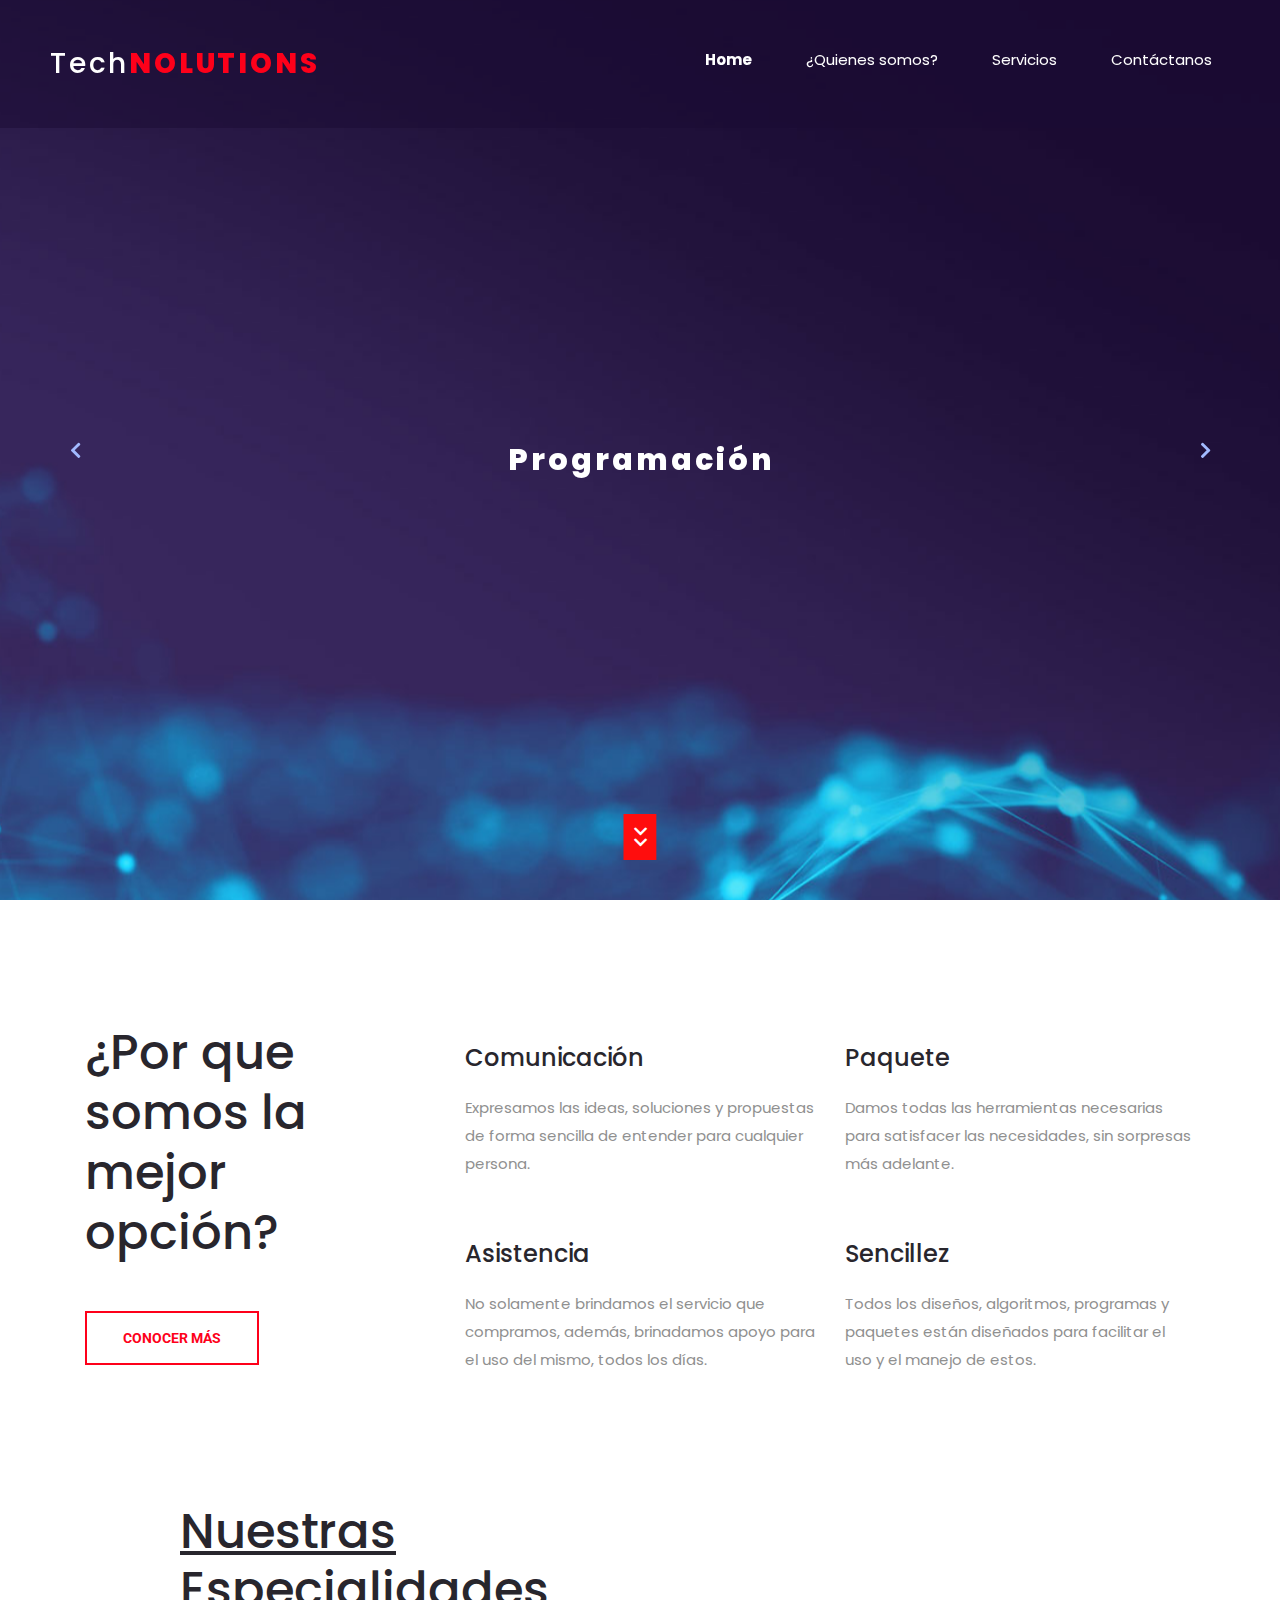
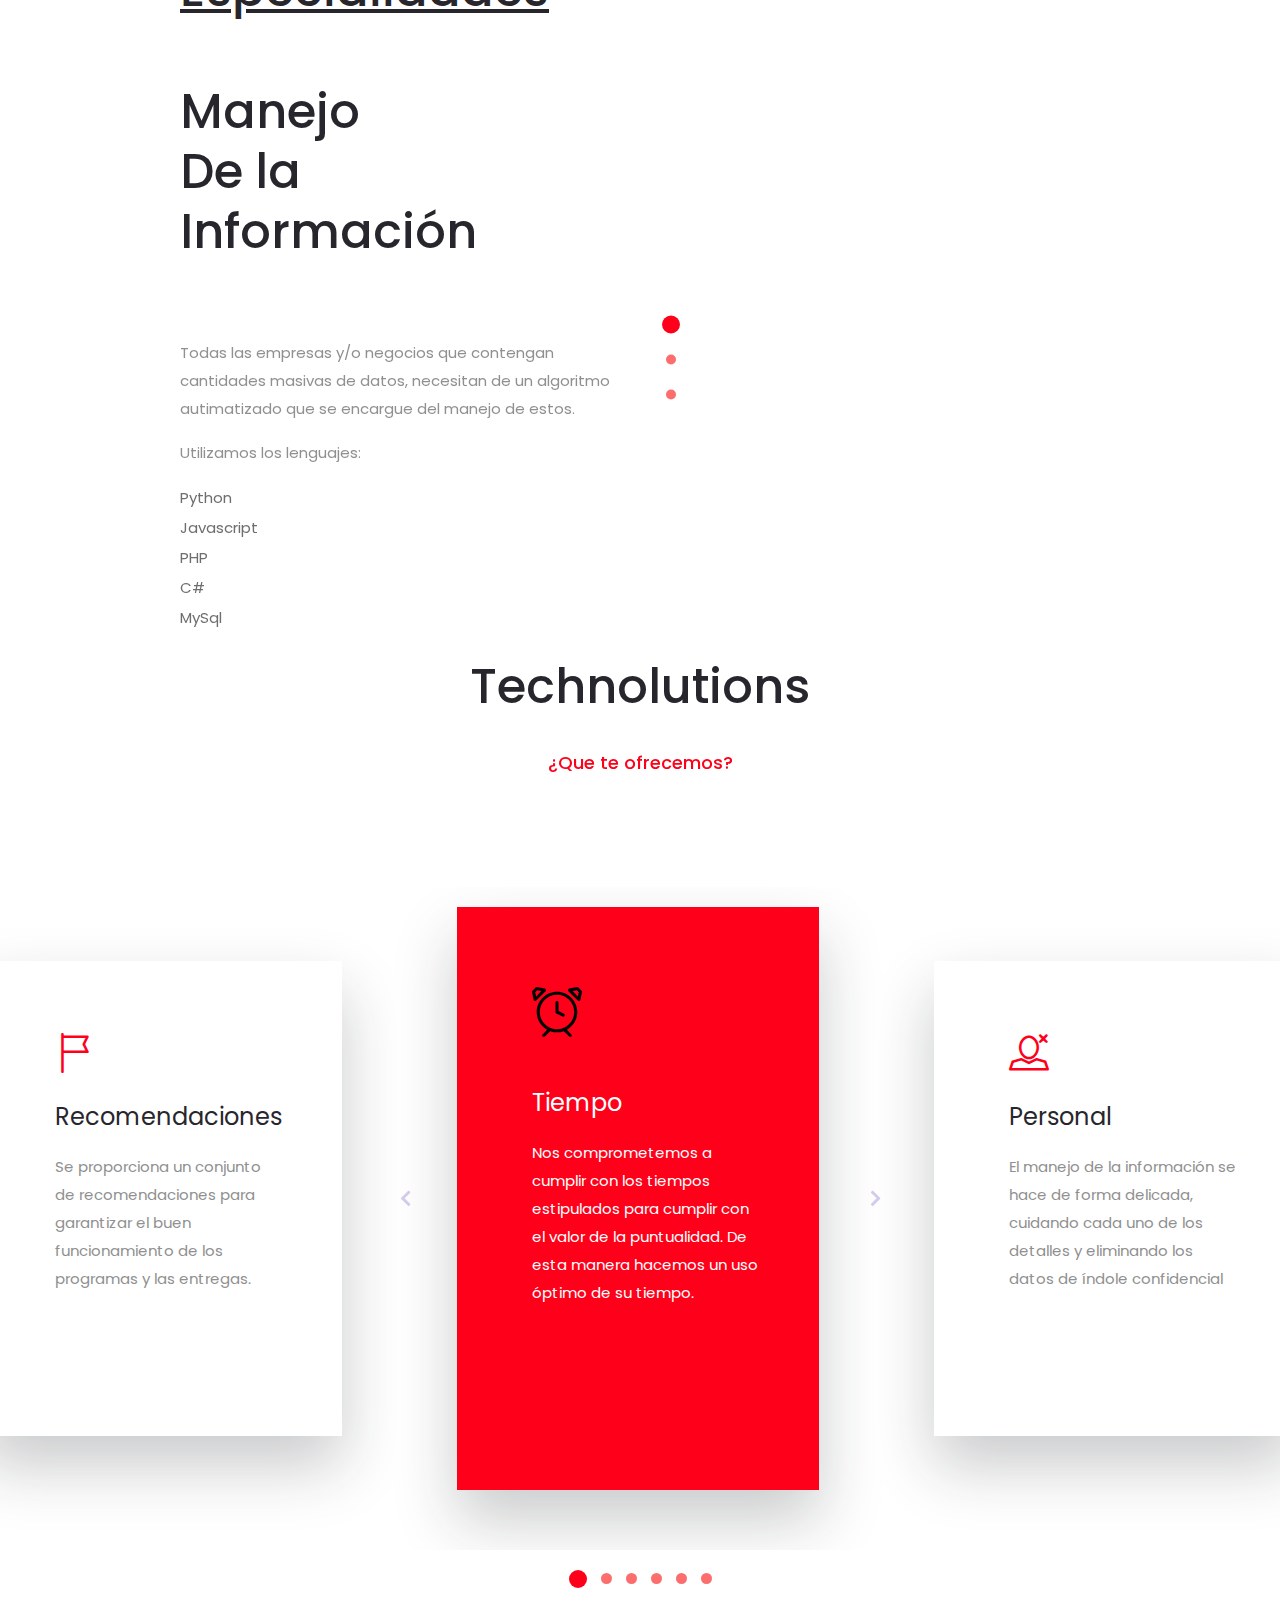
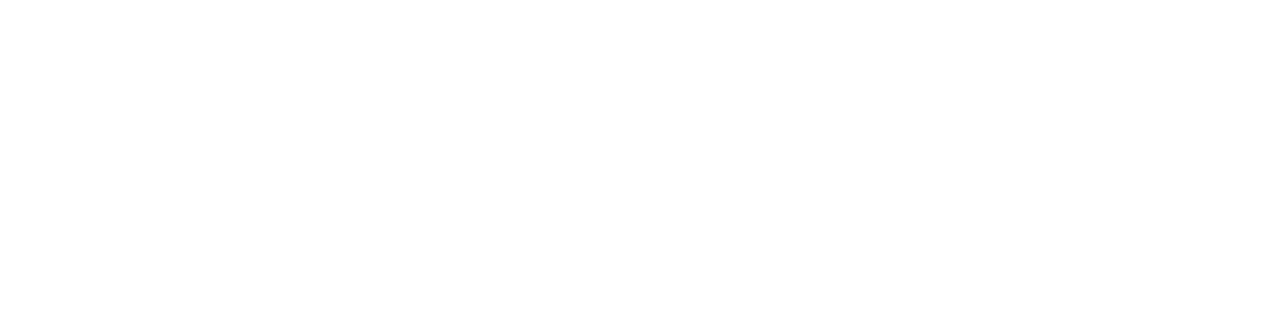
==== commit b092e3ba: "Update index.html" ====
--- a/index.html
+++ b/index.html
@@ -81,19 +81,19 @@
 				<div class="owl-item hero_slider_item item_1 d-flex flex-column align-items-center justify-content-center">
 					<span></span>
 					<span></span>
-					<span style="font-size: 50px;">Programación</span>
+					<span style="font-size: 30px;">Programación</span>
 					<span></span>
 				</div>
 				<div class="owl-item hero_slider_item item_1 d-flex flex-column align-items-center justify-content-center">
 					<span></span>
 					<span></span>
-					<span style="font-size: 50px;">Mantenimiento</span>
+					<span style="font-size: 30px;">Mantenimiento</span>
 					<span></span>
 				</div>
 				<div class="owl-item hero_slider_item item_1 d-flex flex-column align-items-center justify-content-center">
 					<span></span>
 					<span></span>
-					<span style="font-size: 50px;">Tutorías</span>
+					<span style="font-size: 30px;">Tutorías</span>
 					<span></span>
 				</div>
 
@@ -428,4 +428,4 @@
 <script src="js/custom.js"></script>
 </body>
 
-</html>+</html>
